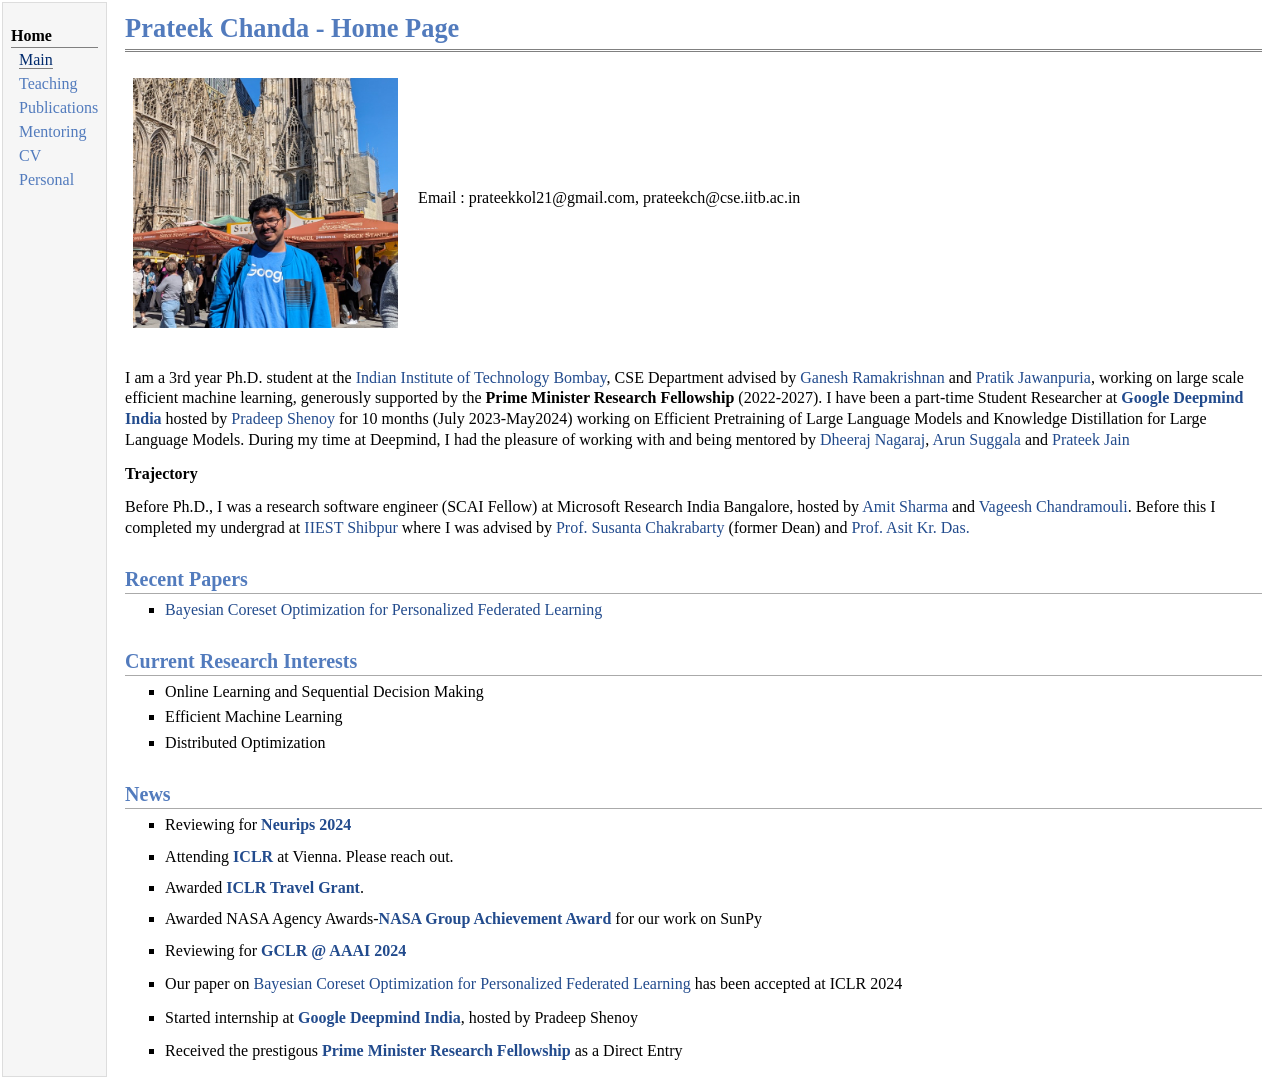
==== index.html @ 1307958c "add recent commits" ====
<!DOCTYPE html PUBLIC "-//W3C//DTD XHTML 1.1//EN" "http://www.w3.org/TR/xhtml11/DTD/xhtml11.dtd">
<html xmlns="http://www.w3.org/1999/xhtml" xml:lang="en">

<head>
  <meta name="generator" content="jemdoc, see http://jemdoc.jaboc.net/" />
  <meta http-equiv="Content-Type" content="text/html;charset=utf-8" />
  <link rel="stylesheet" href="jemdoc.css" type="text/css" />
  <title>Prateek Chanda - Home Page</title>
</head>

<body>
  <script type="text/javascript">
    var gaJsHost = (("https:" == document.location.protocol) ? "https://ssl." : "http://www.");
    document.write(unescape("%3Cscript src='" + gaJsHost + "google-analytics.com/ga.js' type='text/javascript'%3E%3C/script%3E"));
  </script>
  <script type="text/javascript">
    try {
      var pageTracker = _gat._getTracker("UA-58526643-1");
      pageTracker._trackPageview();
    } catch (err) { }</script>
  <table summary="Table for page layout." id="tlayout">
    <tr valign="top">
      <td id="layout-menu">
        <div class="menu-category">Home</div>
        <div class="menu-item"><a href="index.html" class="current">Main</a></div>
        <div class="menu-item"><a href="teaching.html">Teaching</a></div>
        <div class="menu-item"><a href="pubs_by_year.html">Publications</a></div>
        <div class="menu-item"><a href="mentoring.html">Mentoring</a></div>
        <div class="menu-item"><a href="CV_Abishek_Sankararaman_Jan2024.pdf">CV</a></div>
        <div class="menu-item"><a href="personal.html">Personal</a></div>
      </td>
      <td id="layout-content">
        <div id="toptitle">
          <h1>Prateek Chanda - Home Page</h1>
          <div id="subtitle"></div>
        </div>
        <table class="imgtable">
          <tr>
            <td>
              <a href="IMGLINKTARGET"><img src="profile_twitter.jpg" alt="alt text" width="265px"
                  height="250px" /></a>&nbsp;
            </td>
            <td align="left">
              <p>Email : prateekkol21@gmail.com, prateekch@cse.iitb.ac.in</p>
            </td>
          </tr>
        </table>
        <p><br /></p>
        <p>I am a 3rd year Ph.D. student at the <a href="">Indian Institute of Technology Bombay</a>, CSE Department
          advised by <a href="">Ganesh Ramakrishnan</a> and <a href="">Pratik Jawanpuria</a>, working on large scale
          efficient machine learning, generously supported by the <b>Prime Minister Research Fellowship</b> (2022-2027). I have been a
          part-time Student Researcher at <a href=""><b>Google Deepmind India</b></a> hosted by <a hre="">Pradeep Shenoy</a> for 10 months (July 2023-May2024) working on Efficient
          Pretraining of Large Language Models and Knowledge Distillation for Large Language Models. During my time at
          Deepmind, I had the pleasure of working with and being mentored by <a href="">Dheeraj Nagaraj</a>, <a href="">Arun Suggala</a> and <a href="">Prateek Jain</a><br /></p>
        <p><b>Trajectory</b> <br /></p>
        <p>Before Ph.D., I was a research software engineer (SCAI Fellow) at Microsoft Research India Bangalore, hosted by <a
            href="">Amit Sharma</a> and <a href="">Vageesh Chandramouli</a>. Before this I completed my undergrad at <a href="">IIEST Shibpur</a> where I was advised by <a href="">Prof. Susanta Chakrabarty</a> (former Dean) and <a href="">Prof. Asit Kr. Das.</a></p>
        <h2>Recent Papers</h2>
        <ul>
          <li>
            <p><a href="online_estimation.pdf">Bayesian Coreset Optimization for Personalized Federated Learning</a></p>
          </li>
        </ul>
        <h2>Current Research Interests</h2>
        <ul>
          <li>
            <p>Online Learning and Sequential Decision Making</p>
          </li>
          <li>
            <p>Efficient Machine Learning</p>
          </li>
          <li>
            <p>Distributed Optimization</p>
          </li>
        </ul>
        <h2> News </h2>
        <ul>
          <li>
            <p>Reviewing for <b><a href="">Neurips 2024</a></b></p>
          </li>
          </ul>
        <ul><li>Attending <b><a href="">ICLR</a></b> at Vienna. Please reach out.</li></ul>
        <ul><li>Awarded <b><a href="">ICLR Travel Grant</a></b>.</li></ul>
        <ul><li>Awarded NASA Agency Awards-<b><a href="">NASA Group Achievement Award</a></b> for our work on SunPy</li></ul>
        <ul>
          <li>
            <p>Reviewing for <b><a href="">GCLR @ AAAI 2024</a></b></p>
          </li>
          </ul>
        <ul>
          <li>
            <p>Our paper on <a href="https://openreview.net/pdf?id=uz7d2N2zul">Bayesian Coreset Optimization for Personalized Federated Learning</a> has been accepted at ICLR 2024</p>
          </li>
        </ul>
        <ul><li><p>Started internship at <b><a href="">Google Deepmind India</a></b>, hosted by Pradeep Shenoy</p></li></ul>
        <ul><li><p>Received the prestigous <b><a href="">Prime Minister Research Fellowship</a></b> as a Direct Entry</p></li></ul>
      </td>
    </tr>
  </table>
</body>

</html>
---- jemdoc.css ----
/* Default css file for jemdoc. */

table#tlayout {
    border: none;
    border-collapse: separate;
    background: white;
}

body {
	background: white;
	font-family: Georgia, serif;
	padding-bottom: 8px;
	margin: 0;
}

#layout-menu {
	background: #f6f6f6;
	border: 1px solid #dddddd;
	padding-top: 0.5em;
	padding-left: 8px;
	padding-right: 8px;
	font-size: 1.0em;
	width: auto;
	white-space: nowrap;
    text-align: left;
    vertical-align: top;
}

#layout-menu td {
	background: #f4f4f4;
    vertical-align: top;
}

#layout-content {
	padding-top: 0.0em;
	padding-left: 1.0em;
	padding-right: 1.0em;
    border: none;
    background: white;
    text-align: left;
    vertical-align: top;
}

#layout-menu a {
	line-height: 1.5em;
	margin-left: 0.5em;
}

tt {
    background: #ffffdd;
}

pre, tt {
	font-size: 90%;
	font-family: monaco, monospace;
}

a, a > tt {
	color: #224b8d;
	text-decoration: none;
}

a:hover {
	border-bottom: 1px gray dotted;
}

#layout-menu a.current:link, #layout-menu a.current:visited {
	color: #022b6d;
	border-bottom: 1px gray solid;
}
#layout-menu a:link, #layout-menu a:visited, #layout-menu a:hover {
	color: #527bbd;
	text-decoration: none;
}
#layout-menu a:hover {
	text-decoration: none;
}

div.menu-category {
	border-bottom: 1px solid gray;
	margin-top: 0.8em;
	padding-top: 0.2em;
	padding-bottom: 0.1em;
	font-weight: bold;
}

div.menu-item {
	padding-left: 16px;
	text-indent: -16px;
}

div#toptitle {
	padding-bottom: 0.2em;
	margin-bottom: 1.5em;
	border-bottom: 3px double gray;
}

/* Reduce space if we begin the page with a title. */
div#toptitle + h2, div#toptitle + h3 {
	margin-top: -0.7em;
}

div#subtitle {
	margin-top: 0.0em;
	margin-bottom: 0.0em;
	padding-top: 0em;
	padding-bottom: 0.1em;
}

em {
	font-style: italic;
}

strong {
	font-weight: bold;
}


h1, h2, h3 {
	color: #527bbd;
	margin-top: 0.7em;
	margin-bottom: 0.3em;
	padding-bottom: 0.2em;
	line-height: 1.0;
	padding-top: 0.5em;
	border-bottom: 1px solid #aaaaaa;
}

h1 {
	font-size: 165%;
}

h2 {
	padding-top: 0.8em;
	font-size: 125%;
}

h2 + h3 {
    padding-top: 0.2em;
}

h3 {
	font-size: 110%;
	border-bottom: none;
}

p {
	margin-top: 0.0em;
	margin-bottom: 0.8em;
	padding: 0;
	line-height: 1.3;
}

pre {
	padding: 0;
	margin: 0;
}

div#footer {
	font-size: small;
	border-top: 1px solid #c0c0c0;
	padding-top: 0.1em;
	margin-top: 4.0em;
	color: #c0c0c0;
}

div#footer a {
	color: #80a0b0;
}

div#footer-text {
	float: left;
	padding-bottom: 8px;
}

ul, ol, dl {
	margin-top: 0.2em;
	padding-top: 0;
	margin-bottom: 0.8em;
}

dt {
	margin-top: 0.5em;
	margin-bottom: 0;
}

dl {
	margin-left: 20px;
}

dd {
	color: #222222;
}

dd > *:first-child {
	margin-top: 0;
}

ul {
	list-style-position: outside;
	list-style-type: square;
}

p + ul, p + ol {
	margin-top: -0.5em;
}

li ul, li ol {
	margin-top: -0.3em;
}

ol {
	list-style-position: outside;
	list-style-type: decimal;
}

li p, dd p {
	margin-bottom: 0.3em;
}


ol ol {
	list-style-type: lower-alpha;
}

ol ol ol {
	list-style-type: lower-roman;
}

p + div.codeblock {
	margin-top: -0.6em;
}

div.codeblock, div.infoblock {
	margin-right: 0%;
	margin-top: 1.2em;
	margin-bottom: 1.3em;
}

div.blocktitle {
	font-weight: bold;
	color: #cd7b62;
	margin-top: 1.2em;
	margin-bottom: 0.1em;
}

div.blockcontent {
	border: 1px solid silver;
	padding: 0.3em 0.5em;
}

div.infoblock > div.blockcontent {
	background: #ffffee;
}

div.blockcontent p + ul, div.blockcontent p + ol {
	margin-top: 0.4em;
}

div.infoblock p {
	margin-bottom: 0em;
}

div.infoblock li p, div.infoblock dd p {
	margin-bottom: 0.5em;
}

div.infoblock p + p {
	margin-top: 0.8em;
}

div.codeblock > div.blockcontent {
	background: #f6f6f6;
}

span.pycommand {
	color: #000070;
}

span.statement {
	color: #008800;
}
span.builtin {
	color: #000088;
}
span.special {
	color: #990000;
}
span.operator {
	color: #880000;
}
span.error {
	color: #aa0000;
}
span.comment, span.comment > *, span.string, span.string > * {
	color: #606060;
}

@media print {
	#layout-menu { display: none; }
}

#fwtitle {
	margin: 2px;
}

#fwtitle #toptitle {
	padding-left: 0.5em;
	margin-bottom: 0.5em;
}

#layout-content h1:first-child, #layout-content h2:first-child, #layout-content h3:first-child {
	margin-top: -0.7em;
}

div#toptitle h1, #layout-content div#toptitle h1 {
	margin-bottom: 0.0em;
	padding-bottom: 0.1em;
	padding-top: 0;
	margin-top: 0.5em;
	border-bottom: none;
}

img.eq {
	padding: 0;
	padding-left: 0.1em;
	padding-right: 0.1em;
	margin: 0;
}

img.eqwl {
	padding-left: 2em;
	padding-top: 0.6em;
	padding-bottom: 0.2em;
	margin: 0;
}

table {
    border: 2px solid black;
    border-collapse: collapse;
}

td {
    padding: 2px;
    padding-left: 0.5em;
    padding-right: 0.5em;
    text-align: center;
    border: 1px solid gray;
}

table + table {
    margin-top: 1em;
}

tr.heading {
    font-weight: bold;
    border-bottom: 2px solid black;
}

img {
    border: none;
}

table.imgtable, table.imgtable td {
    border: none;
    text-align: left;
}
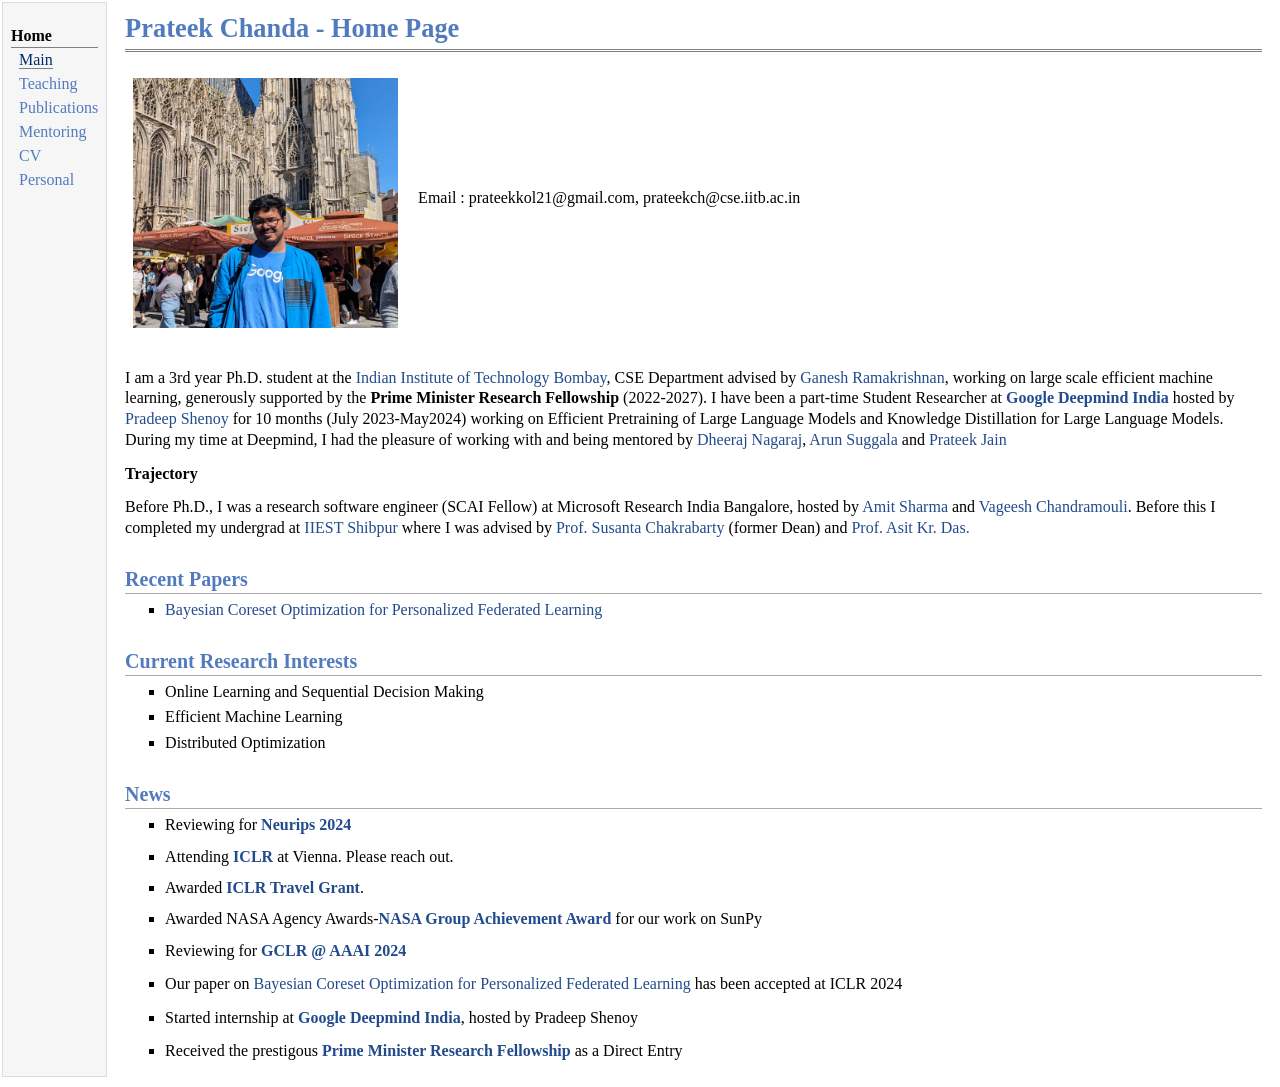
==== commit 85da41b2: "add recent commits" ====
--- a/index.html
+++ b/index.html
@@ -47,7 +47,7 @@
         </table>
         <p><br /></p>
         <p>I am a 3rd year Ph.D. student at the <a href="">Indian Institute of Technology Bombay</a>, CSE Department
-          advised by <a href="">Ganesh Ramakrishnan</a> and <a href="">Pratik Jawanpuria</a>, working on large scale
+          advised by <a href="">Ganesh Ramakrishnan</a>, working on large scale
           efficient machine learning, generously supported by the <b>Prime Minister Research Fellowship</b> (2022-2027). I have been a
           part-time Student Researcher at <a href=""><b>Google Deepmind India</b></a> hosted by <a hre="">Pradeep Shenoy</a> for 10 months (July 2023-May2024) working on Efficient
           Pretraining of Large Language Models and Knowledge Distillation for Large Language Models. During my time at
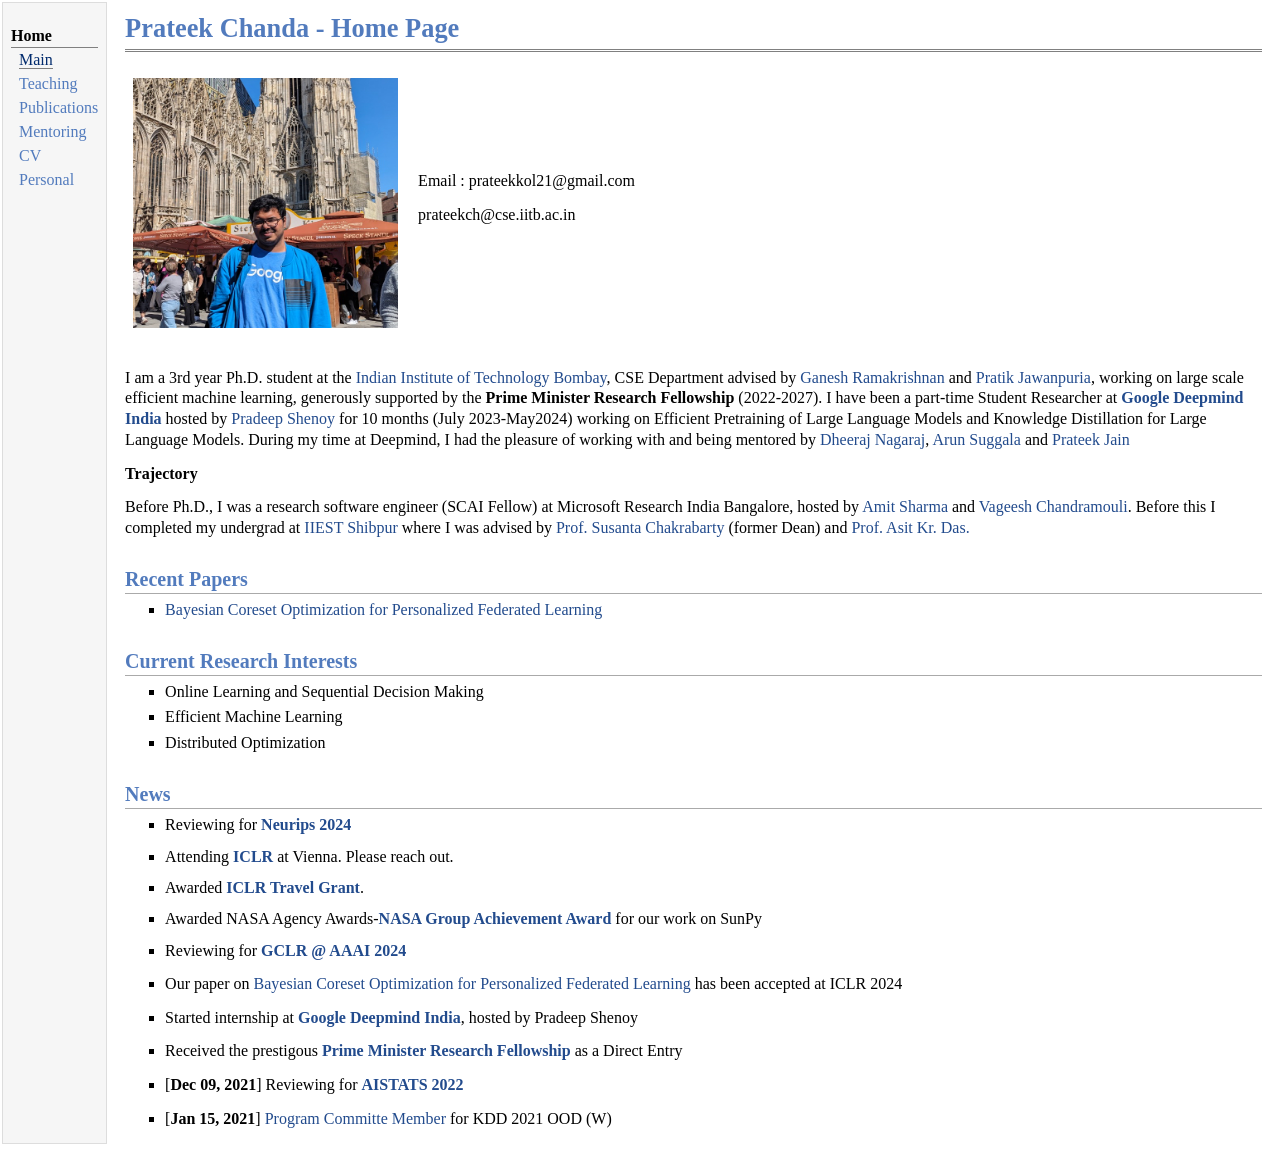
==== commit 2d0c3a1a: "add fixes" ====
--- a/index.html
+++ b/index.html
@@ -24,9 +24,9 @@
         <div class="menu-category">Home</div>
         <div class="menu-item"><a href="index.html" class="current">Main</a></div>
         <div class="menu-item"><a href="teaching.html">Teaching</a></div>
-        <div class="menu-item"><a href="pubs_by_year.html">Publications</a></div>
+        <div class="menu-item"><a href="pubs_by_year1.html">Publications</a></div>
         <div class="menu-item"><a href="mentoring.html">Mentoring</a></div>
-        <div class="menu-item"><a href="CV_Abishek_Sankararaman_Jan2024.pdf">CV</a></div>
+        <div class="menu-item"><a href="CV_Prateek_Chanda_Jan2024.pdf">CV</a></div>
         <div class="menu-item"><a href="personal.html">Personal</a></div>
       </td>
       <td id="layout-content">
@@ -41,13 +41,14 @@
                   height="250px" /></a>&nbsp;
             </td>
             <td align="left">
-              <p>Email : prateekkol21@gmail.com, prateekch@cse.iitb.ac.in</p>
+              <p>Email : prateekkol21@gmail.com</p>
+              <p> prateekch@cse.iitb.ac.in</p>
             </td>
           </tr>
         </table>
         <p><br /></p>
         <p>I am a 3rd year Ph.D. student at the <a href="">Indian Institute of Technology Bombay</a>, CSE Department
-          advised by <a href="">Ganesh Ramakrishnan</a>, working on large scale
+          advised by <a href="">Ganesh Ramakrishnan</a> and <a href="">Pratik Jawanpuria</a>, working on large scale
           efficient machine learning, generously supported by the <b>Prime Minister Research Fellowship</b> (2022-2027). I have been a
           part-time Student Researcher at <a href=""><b>Google Deepmind India</b></a> hosted by <a hre="">Pradeep Shenoy</a> for 10 months (July 2023-May2024) working on Efficient
           Pretraining of Large Language Models and Knowledge Distillation for Large Language Models. During my time at
@@ -94,6 +95,9 @@
         </ul>
         <ul><li><p>Started internship at <b><a href="">Google Deepmind India</a></b>, hosted by Pradeep Shenoy</p></li></ul>
         <ul><li><p>Received the prestigous <b><a href="">Prime Minister Research Fellowship</a></b> as a Direct Entry</p></li></ul>
+        <ul><li><p>[<b>Dec 09, 2021</b>] Reviewing for <b><a>AISTATS 2022</a></b></p></li></ul>
+        <ul><li><p>[<b>Jan 15, 2021</b>] <a>Program Committe Member</a> for KDD 2021 OOD (W)</b></p></li></ul>
+
       </td>
     </tr>
   </table>
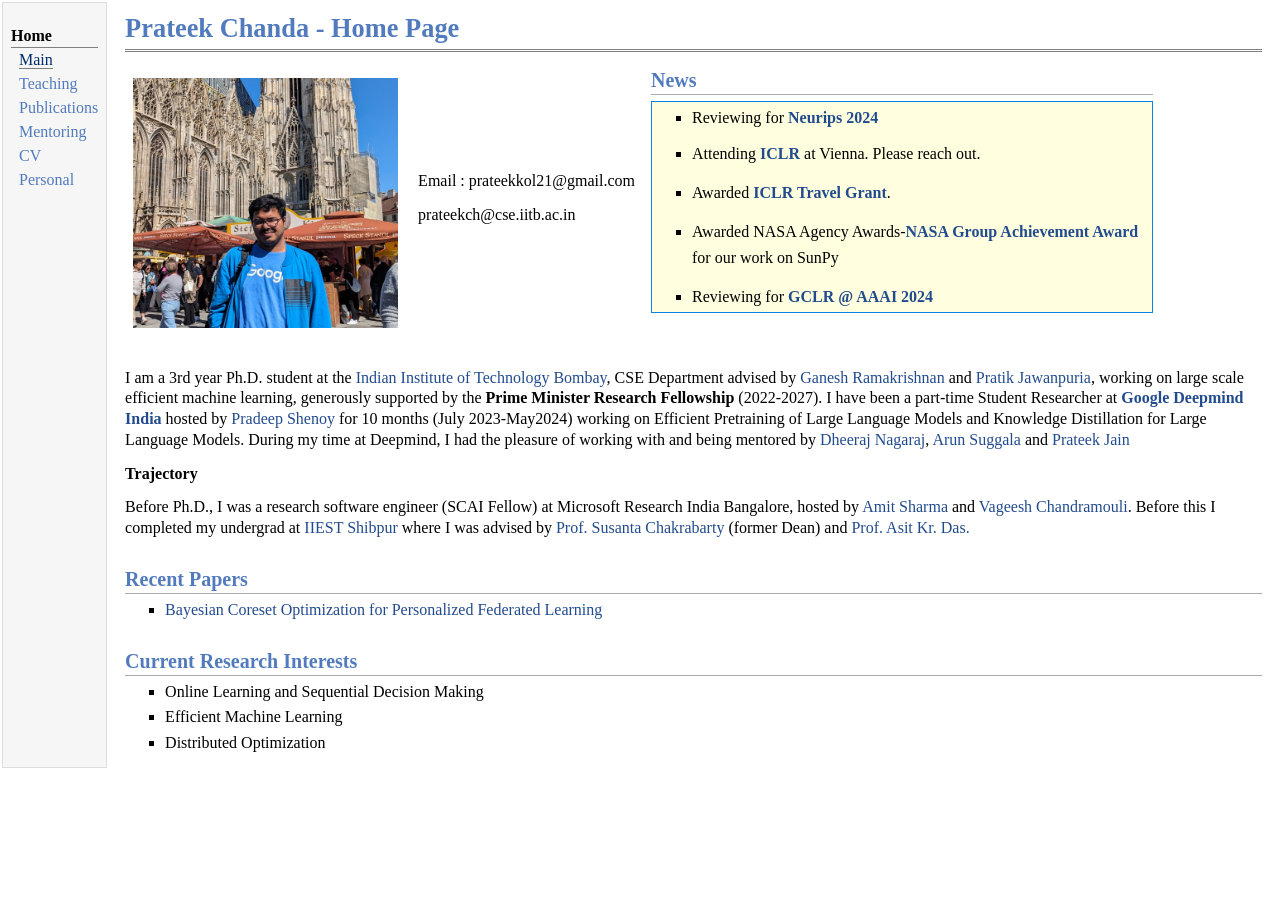
==== commit 3c4ede41: "add fixe" ====
--- a/index.html
+++ b/index.html
@@ -26,7 +26,7 @@
         <div class="menu-item"><a href="teaching.html">Teaching</a></div>
         <div class="menu-item"><a href="pubs_by_year1.html">Publications</a></div>
         <div class="menu-item"><a href="mentoring.html">Mentoring</a></div>
-        <div class="menu-item"><a href="CV_Prateek_Chanda_Jan2024.pdf">CV</a></div>
+        <div class="menu-item"><a href="CV_.pdf">CV</a></div>
         <div class="menu-item"><a href="personal.html">Personal</a></div>
       </td>
       <td id="layout-content">
@@ -44,6 +44,34 @@
               <p>Email : prateekkol21@gmail.com</p>
               <p> prateekch@cse.iitb.ac.in</p>
             </td>
+            <td align="right"> 
+              <div style="position:relative; bottom:15px;">       
+              <h2> News </h2>
+              <div style="height:210px;width:500px;border:1.5px solid #0a83e6;font:16px/26px Georgia, Garamond, Serif; background:#FFFFE0;overflow-y:scroll;">
+              <ul>
+                <li>
+                  <p>Reviewing for <b><a href="">Neurips 2024</a></b></p>
+                </li>
+                </ul>
+              <ul><li>Attending <b><a href="">ICLR</a></b> at Vienna. Please reach out.</li></ul>
+              <ul><li>Awarded <b><a href="">ICLR Travel Grant</a></b>.</li></ul>
+              <ul><li>Awarded NASA Agency Awards-<b><a href="">NASA Group Achievement Award</a></b> for our work on SunPy</li></ul>
+              <ul>
+                <li>
+                  <p>Reviewing for <b><a href="">GCLR @ AAAI 2024</a></b></p>
+                </li>
+                </ul>
+              <ul>
+                <li>
+                  <p>Our paper on <a href="https://openreview.net/pdf?id=uz7d2N2zul">Bayesian Coreset Optimization for Personalized Federated Learning</a> has been accepted at ICLR 2024</p>
+                </li>
+              </ul>
+              <ul><li><p>Started internship at <b><a href="">Google Deepmind India</a></b>, hosted by Pradeep Shenoy</p></li></ul>
+              <ul><li><p>Received the prestigous <b><a href="">Prime Minister Research Fellowship</a></b> as a Direct Entry</p></li></ul>
+              <ul><li><p>[<b>Dec 09, 2021</b>] Reviewing for <b><a>AISTATS 2022</a></b></p></li></ul>
+              <ul><li><p>[<b>Jan 15, 2021</b>] <a>Program Committe Member</a> for KDD 2021 OOD (W)</b></p></li></ul>
+            </div>
+          </div></td>
           </tr>
         </table>
         <p><br /></p>
@@ -74,30 +102,6 @@
             <p>Distributed Optimization</p>
           </li>
         </ul>
-        <h2> News </h2>
-        <ul>
-          <li>
-            <p>Reviewing for <b><a href="">Neurips 2024</a></b></p>
-          </li>
-          </ul>
-        <ul><li>Attending <b><a href="">ICLR</a></b> at Vienna. Please reach out.</li></ul>
-        <ul><li>Awarded <b><a href="">ICLR Travel Grant</a></b>.</li></ul>
-        <ul><li>Awarded NASA Agency Awards-<b><a href="">NASA Group Achievement Award</a></b> for our work on SunPy</li></ul>
-        <ul>
-          <li>
-            <p>Reviewing for <b><a href="">GCLR @ AAAI 2024</a></b></p>
-          </li>
-          </ul>
-        <ul>
-          <li>
-            <p>Our paper on <a href="https://openreview.net/pdf?id=uz7d2N2zul">Bayesian Coreset Optimization for Personalized Federated Learning</a> has been accepted at ICLR 2024</p>
-          </li>
-        </ul>
-        <ul><li><p>Started internship at <b><a href="">Google Deepmind India</a></b>, hosted by Pradeep Shenoy</p></li></ul>
-        <ul><li><p>Received the prestigous <b><a href="">Prime Minister Research Fellowship</a></b> as a Direct Entry</p></li></ul>
-        <ul><li><p>[<b>Dec 09, 2021</b>] Reviewing for <b><a>AISTATS 2022</a></b></p></li></ul>
-        <ul><li><p>[<b>Jan 15, 2021</b>] <a>Program Committe Member</a> for KDD 2021 OOD (W)</b></p></li></ul>
-
       </td>
     </tr>
   </table>
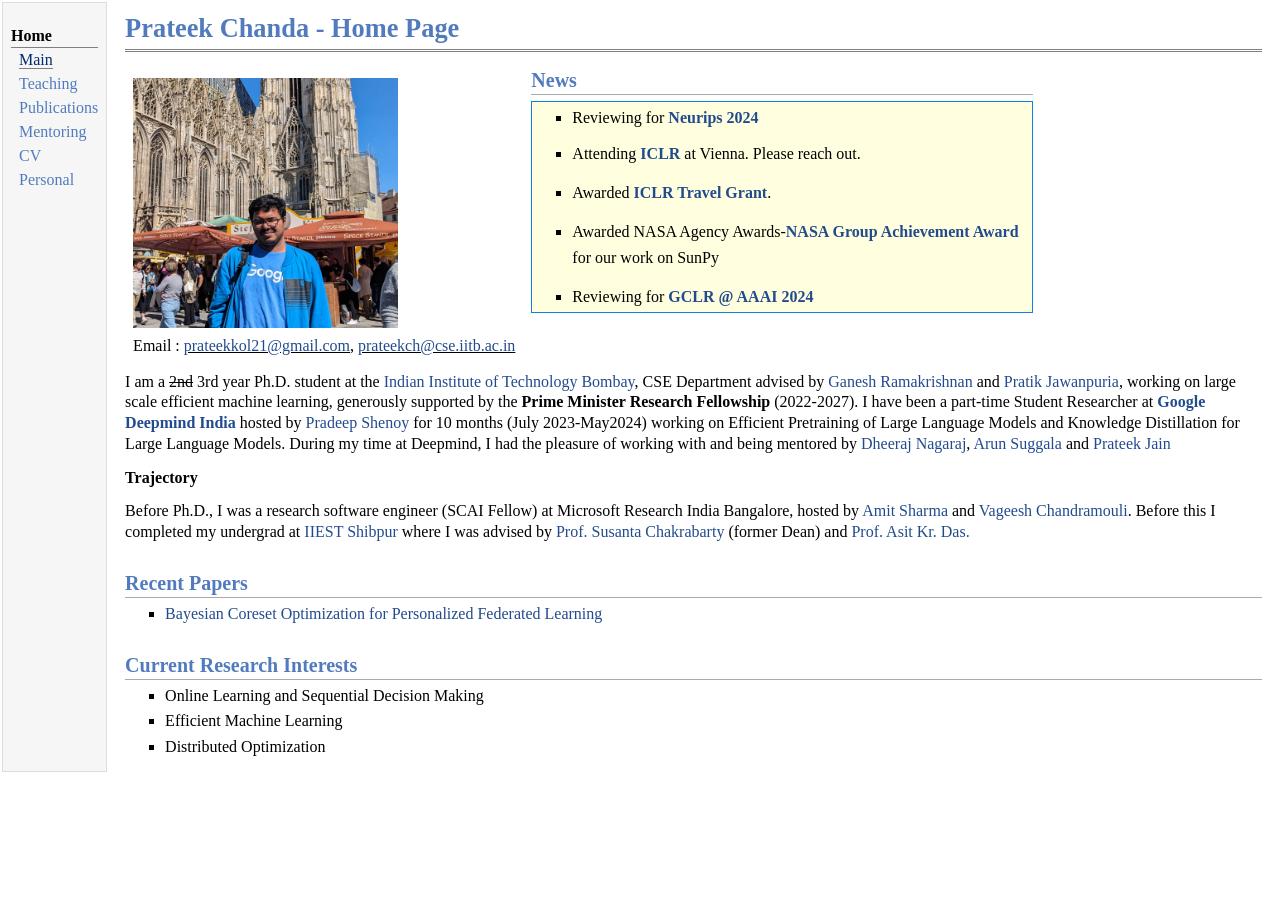
==== commit d146879e: "push changes" ====
--- a/index.html
+++ b/index.html
@@ -37,12 +37,8 @@
         <table class="imgtable">
           <tr>
             <td>
-              <a href="IMGLINKTARGET"><img src="profile_twitter.jpg" alt="alt text" width="265px"
+              <a href="./profile_twitter.jpg"><img src="profile_twitter.jpg" alt="alt text" width="265px"
                   height="250px" /></a>&nbsp;
-            </td>
-            <td align="left">
-              <p>Email : prateekkol21@gmail.com</p>
-              <p> prateekch@cse.iitb.ac.in</p>
             </td>
             <td align="right"> 
               <div style="position:relative; bottom:15px;">       
@@ -73,9 +69,11 @@
             </div>
           </div></td>
           </tr>
+          <td align="left">
+            <p>Email : <u><a href="mailto:prateekkol21@gmail.com">prateekkol21@gmail.com</a></u>, <u><a href="mailto:prateekch@cse.iitb.ac.in">prateekch@cse.iitb.ac.in</a></u></p>
+          </td>
         </table>
-        <p><br /></p>
-        <p>I am a 3rd year Ph.D. student at the <a href="">Indian Institute of Technology Bombay</a>, CSE Department
+        <p>I am a <strike>2nd</strike> 3rd year Ph.D. student at the <a href="">Indian Institute of Technology Bombay</a>, CSE Department
           advised by <a href="">Ganesh Ramakrishnan</a> and <a href="">Pratik Jawanpuria</a>, working on large scale
           efficient machine learning, generously supported by the <b>Prime Minister Research Fellowship</b> (2022-2027). I have been a
           part-time Student Researcher at <a href=""><b>Google Deepmind India</b></a> hosted by <a hre="">Pradeep Shenoy</a> for 10 months (July 2023-May2024) working on Efficient
@@ -87,7 +85,7 @@
         <h2>Recent Papers</h2>
         <ul>
           <li>
-            <p><a href="online_estimation.pdf">Bayesian Coreset Optimization for Personalized Federated Learning</a></p>
+            <p><a href="https://openreview.net/pdf?id=uz7d2N2zul">Bayesian Coreset Optimization for Personalized Federated Learning</a></p>
           </li>
         </ul>
         <h2>Current Research Interests</h2>
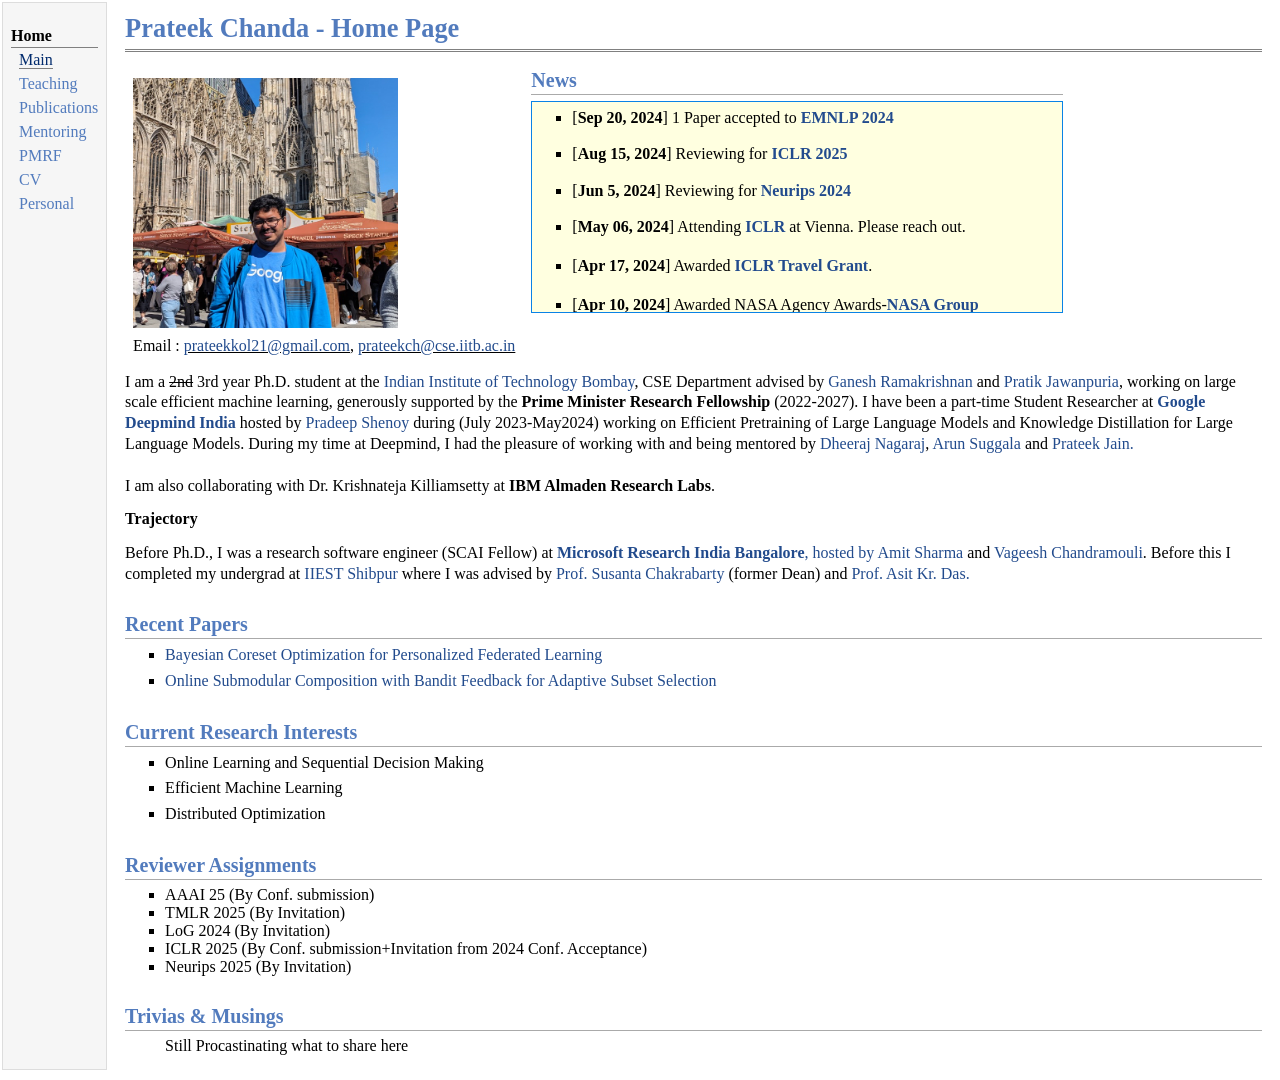
==== commit 67d3017c: "add changes" ====
--- a/index.html
+++ b/index.html
@@ -26,6 +26,7 @@
         <div class="menu-item"><a href="teaching.html">Teaching</a></div>
         <div class="menu-item"><a href="pubs_by_year1.html">Publications</a></div>
         <div class="menu-item"><a href="mentoring.html">Mentoring</a></div>
+        <div class="menu-item"><a href="PMRF.html">PMRF</a></div>
         <div class="menu-item"><a href="CV_.pdf">CV</a></div>
         <div class="menu-item"><a href="personal.html">Personal</a></div>
       </td>
@@ -37,33 +38,43 @@
         <table class="imgtable">
           <tr>
             <td>
-              <a href="./profile_twitter.jpg"><img src="profile_twitter.jpg" alt="alt text" width="265px"
+              <a href="./def_Prat.jpeg"><img src="profile_twitter.jpg" alt="alt text" width="265px"
                   height="250px" /></a>&nbsp;
             </td>
             <td align="right"> 
               <div style="position:relative; bottom:15px;">       
               <h2> News </h2>
-              <div style="height:210px;width:500px;border:1.5px solid #0a83e6;font:16px/26px Georgia, Garamond, Serif; background:#FFFFE0;overflow-y:scroll;">
+              <div style="height:210px;width:530px;border:1.5px solid #0a83e6;font:16px/26px Georgia, Garamond, Serif; background:#FFFFE0;overflow-y:scroll;">
+                <ul>
+                  <li>
+                    <p>[<b>Sep 20, 2024</b>] 1 Paper accepted to <b><a href="">EMNLP 2024</a></b></p>
+                  </li>
+                  </ul>
+                <ul>
+                  <li>
+                    <p>[<b>Aug 15, 2024</b>] Reviewing for <b><a href="">ICLR 2025</a></b></p>
+                  </li>
+                  </ul>
+                <ul>
+                <li>
+                  <p>[<b>Jun 5, 2024</b>] Reviewing for <b><a href="">Neurips 2024</a></b></p>
+                </li>
+                </ul>
+              <ul><li>[<b>May 06, 2024</b>] Attending <b><a href="">ICLR</a></b> at Vienna. Please reach out.</li></ul>
+              <ul><li>[<b>Apr 17, 2024</b>] Awarded <b><a href="">ICLR Travel Grant</a></b>.</li></ul>
+              <ul><li>[<b>Apr 10, 2024</b>] Awarded NASA Agency Awards-<b><a href="">NASA Group Achievement Award</a></b> for our work on SunPy</li></ul>
               <ul>
                 <li>
-                  <p>Reviewing for <b><a href="">Neurips 2024</a></b></p>
-                </li>
-                </ul>
-              <ul><li>Attending <b><a href="">ICLR</a></b> at Vienna. Please reach out.</li></ul>
-              <ul><li>Awarded <b><a href="">ICLR Travel Grant</a></b>.</li></ul>
-              <ul><li>Awarded NASA Agency Awards-<b><a href="">NASA Group Achievement Award</a></b> for our work on SunPy</li></ul>
-              <ul>
-                <li>
-                  <p>Reviewing for <b><a href="">GCLR @ AAAI 2024</a></b></p>
+                  <p>[<b>Feb 17, 2024</b>] Reviewing for <b><a href="">GCLR @ AAAI 2024</a></b></p>
                 </li>
                 </ul>
               <ul>
                 <li>
-                  <p>Our paper on <a href="https://openreview.net/pdf?id=uz7d2N2zul">Bayesian Coreset Optimization for Personalized Federated Learning</a> has been accepted at ICLR 2024</p>
+                  <p>[<b>Jan 15, 2024</b>] Our paper on <a href="https://openreview.net/pdf?id=uz7d2N2zul">Bayesian Coreset Optimization for Personalized Federated Learning</a> has been accepted at ICLR 2024</p>
                 </li>
               </ul>
-              <ul><li><p>Started internship at <b><a href="">Google Deepmind India</a></b>, hosted by Pradeep Shenoy</p></li></ul>
-              <ul><li><p>Received the prestigous <b><a href="">Prime Minister Research Fellowship</a></b> as a Direct Entry</p></li></ul>
+              <ul><li><p>[<b>Jul 15, 2023</b>] Started internship at <b><a href="">Google Deepmind India</a></b>, hosted by Pradeep Shenoy</p></li></ul>
+              <ul><li><p>[<b>Aug 27, 2022</b>] Received the prestigous <b><a href="">Prime Minister Research Fellowship</a></b> as a Direct Entry</p></li></ul>
               <ul><li><p>[<b>Dec 09, 2021</b>] Reviewing for <b><a>AISTATS 2022</a></b></p></li></ul>
               <ul><li><p>[<b>Jan 15, 2021</b>] <a>Program Committe Member</a> for KDD 2021 OOD (W)</b></p></li></ul>
             </div>
@@ -76,16 +87,23 @@
         <p>I am a <strike>2nd</strike> 3rd year Ph.D. student at the <a href="">Indian Institute of Technology Bombay</a>, CSE Department
           advised by <a href="">Ganesh Ramakrishnan</a> and <a href="">Pratik Jawanpuria</a>, working on large scale
           efficient machine learning, generously supported by the <b>Prime Minister Research Fellowship</b> (2022-2027). I have been a
-          part-time Student Researcher at <a href=""><b>Google Deepmind India</b></a> hosted by <a hre="">Pradeep Shenoy</a> for 10 months (July 2023-May2024) working on Efficient
+          part-time Student Researcher at <a href=""><b>Google Deepmind India</b></a> hosted by <a hre="">Pradeep Shenoy</a> during (July 2023-May2024) working on Efficient
           Pretraining of Large Language Models and Knowledge Distillation for Large Language Models. During my time at
-          Deepmind, I had the pleasure of working with and being mentored by <a href="">Dheeraj Nagaraj</a>, <a href="">Arun Suggala</a> and <a href="">Prateek Jain</a><br /></p>
+          Deepmind, I had the pleasure of working with and being mentored by <a href="">Dheeraj Nagaraj</a>, <a href="">Arun Suggala</a> and <a href="">Prateek Jain.</a><br />
+          <br/>
+          I am also collaborating with Dr. Krishnateja Killiamsetty at <b>IBM Almaden Research Labs</b>.
+        </p>
+
         <p><b>Trajectory</b> <br /></p>
-        <p>Before Ph.D., I was a research software engineer (SCAI Fellow) at Microsoft Research India Bangalore, hosted by <a
+        <p>Before Ph.D., I was a research software engineer (SCAI Fellow) at <a href=""><b>Microsoft Research India Bangalore</b>, hosted by <a
             href="">Amit Sharma</a> and <a href="">Vageesh Chandramouli</a>. Before this I completed my undergrad at <a href="">IIEST Shibpur</a> where I was advised by <a href="">Prof. Susanta Chakrabarty</a> (former Dean) and <a href="">Prof. Asit Kr. Das.</a></p>
         <h2>Recent Papers</h2>
         <ul>
           <li>
             <p><a href="https://openreview.net/pdf?id=uz7d2N2zul">Bayesian Coreset Optimization for Personalized Federated Learning</a></p>
+          </li>
+          <li>
+            <p><a href="https://openreview.net/pdf?id=uz7d2N2zul">Online Submodular Composition with Bandit Feedback for Adaptive Subset Selection</a></p>
           </li>
         </ul>
         <h2>Current Research Interests</h2>
@@ -100,6 +118,16 @@
             <p>Distributed Optimization</p>
           </li>
         </ul>
+        <h2>Reviewer Assignments</h2>
+        <ul>
+          <li>AAAI 25 (By Conf. submission)</li>
+          <li>TMLR 2025 (By Invitation)</li>
+          <li>LoG 2024 (By Invitation)</li>
+          <li>ICLR 2025 (By Conf. submission+Invitation from 2024 Conf. Acceptance)</li>
+          <li>Neurips 2025 (By Invitation)</li>
+        </ul>
+        <h2>Trivias & Musings</h2>
+        <ul>Still Procastinating what to share here</ul>
       </td>
     </tr>
   </table>
